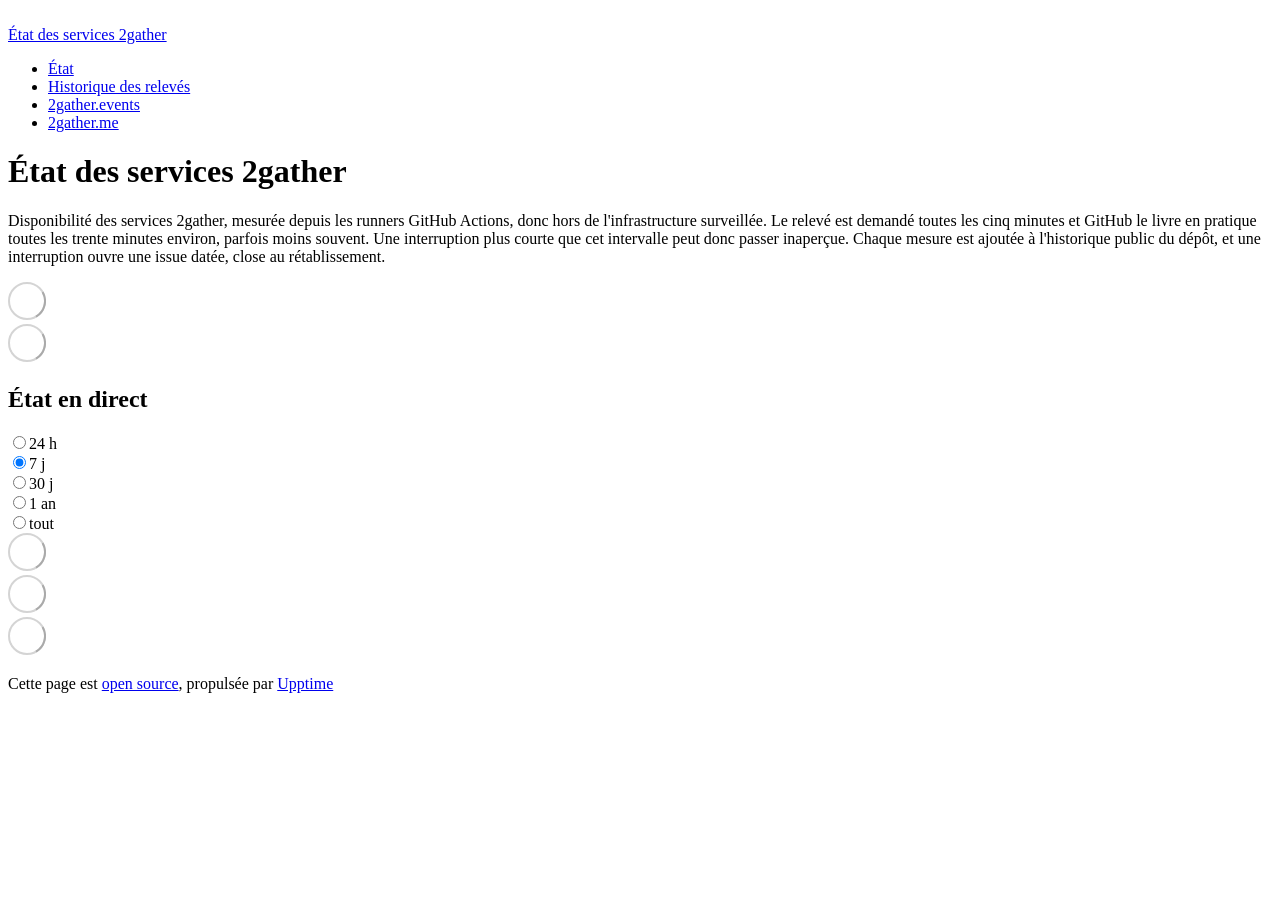
==== index.html @ 9f8738e1 "deploy: d75a2d2e447370c8cae0060553ba0381acc6d134" ====
<!DOCTYPE html> <html lang=en> <head> <meta charset=utf-8> <meta content="width=device-width,initial-scale=1" name=viewport> <meta content=#333333 name=theme-color> <base href=/upptime/ > <link href=manifest.json rel=manifest crossorigin=use-credentials> <script>__SAPPER__={baseUrl:"/upptime",preloaded:[void 0,{}]};if('serviceWorker' in navigator)navigator.serviceWorker.register('/upptime/service-worker.js');(function(){try{eval("async function x(){}");var main="/upptime/client/client.0e25f83a.js"}catch(e){main="/upptime/client/legacy/client.6f4525e0.js"};var s=document.createElement("script");try{new Function("if(0)import('')")();s.src=main;s.type="module";s.crossOrigin="use-credentials";}catch(e){s.src="/upptime/client/shimport@2.0.5.js";s.setAttribute("data-main",main);}document.head.appendChild(s);}());</script> <link href=client/client-31a52aa5.css rel=stylesheet><link href=client/createOctokit-a85f76c7.css rel=stylesheet><link href=client/index-b0b6455a.css rel=stylesheet> <title>État des services 2gather</title><meta content=2gather property=og:site_name> <meta content="État des services 2gather" property=og:title> <meta content="État en temps réel des services 2gather, mesuré hors de leur infrastructure." property=og:description> <meta content=website property=og:type> <meta content=fr_FR property=og:locale> <meta content=https://2gather-platform.github.io/2gather-status/ property=og:url> <meta content=https://2gather.events/2gather/og.png property=og:image> <meta content=1200 property=og:image:width> <meta content=630 property=og:image:height> <link href=https://github.com/2gather-platform/2gather-status/commits/main.atom rel=alternate type=application/atom+xml title="Relevés de disponibilité 2gather"> <link href=https://2gather.events/apple-icon.png rel=apple-touch-icon sizes=180x180><link href=https://2gather-platform.github.io/2gather-status/2gather.css rel=stylesheet><link href=https://2gather-platform.github.io/2gather-status/global.css rel=stylesheet><link href=https://2gather.events/icon.png rel=icon type=image/svg><link href=https://2gather.events/icon.png rel=icon type=image/png><meta content="État en temps réel des services 2gather, mesuré hors de leur infrastructure." name=description><meta content=summary_large_image name=twitter:card><meta content="État des services 2gather" name=twitter:title><meta content="État en temps réel des services 2gather, mesuré hors de leur infrastructure." name=twitter:description><meta content=https://2gather.events/2gather/og.png name=twitter:image> <link href=/upptime/client/client.0e25f83a.js rel=modulepreload as=script crossorigin=use-credentials><link href=/upptime/client/client-31a52aa5.css rel=preload as=style><link href=/upptime/client/index.a86b7b90.js rel=modulepreload as=script crossorigin=use-credentials><link href=/upptime/client/createOctokit.02227013.js rel=modulepreload as=script crossorigin=use-credentials><link href=/upptime/client/inject_styles.803b7e80.js rel=modulepreload as=script crossorigin=use-credentials><link href=/upptime/client/createOctokit-a85f76c7.css rel=preload as=style><link href=/upptime/client/index-b0b6455a.css rel=preload as=style></head> <body> <div id=sapper> <nav class=svelte-a08hsz><div class="svelte-a08hsz container"><div><a href=https://2gather-platform.github.io/2gather-status class="svelte-a08hsz logo"><img alt="" class=svelte-a08hsz src=https://2gather.events/icon.png> <div>État des services 2gather</div></a></div> <ul class=svelte-a08hsz><li><a href=/ class=svelte-a08hsz target=_self aria-current=page>État</a> <li><a href=https://github.com/2gather-platform/2gather-status/commits/main class=svelte-a08hsz target=_self>Historique des relevés</a> <li><a href=https://2gather.events class=svelte-a08hsz target=_self>2gather.events</a> <li><a href=https://2gather.me class=svelte-a08hsz target=_self>2gather.me</a> </li> </ul></div> </nav> <main class=container> <header class=svelte-ngkazm><h1>État des services 2gather</h1> <p class="svelte-ngkazm lead">Disponibilité des services 2gather, mesurée depuis les runners GitHub Actions, donc hors de l'infrastructure surveillée. Le relevé est demandé toutes les cinq minutes et GitHub le livre en pratique toutes les trente minutes environ, parfois moins souvent. Une interruption plus courte que cet intervalle peut donc passer inaperçue. Chaque mesure est ajoutée à l'historique public du dépôt, et une interruption ouvre une issue datée, close au rétablissement.</header> <section class=svelte-8lnl4f><div class="svelte-68jxue loading"><svg class=svelte-68jxue height=38 stroke=#aaa width=38 xmlns=http://www.w3.org/2000/svg><g fill=none fill-rule=evenodd><g stroke-width=2 transform="translate(1 1)"><circle cx=18 cy=18 r=18 stroke-opacity=.5></circle><path d="M36 18c0-9.94-8.06-18-18-18"><animateTransform attributeName=transform dur=1s from="0 18 18" repeatCount=indefinite to="360 18 18" type=rotate></animateTransform></path></g></g></svg></div> </section> <section class=svelte-8lnl4f><div class="svelte-68jxue loading"><svg class=svelte-68jxue height=38 stroke=#aaa width=38 xmlns=http://www.w3.org/2000/svg><g fill=none fill-rule=evenodd><g stroke-width=2 transform="translate(1 1)"><circle cx=18 cy=18 r=18 stroke-opacity=.5></circle><path d="M36 18c0-9.94-8.06-18-18-18"><animateTransform attributeName=transform dur=1s from="0 18 18" repeatCount=indefinite to="360 18 18" type=rotate></animateTransform></path></g></g></svg></div> </section> <div class="svelte-fqsq6s f changed"><h2>État en direct</h2> <form class="svelte-fqsq6s f r"><div><input class=svelte-fqsq6s id=data_day name=d type=radio value=day><label class=svelte-fqsq6s for=data_day>24 h</label></div> <div><input class=svelte-fqsq6s id=data_week name=d type=radio value=week checked><label class=svelte-fqsq6s for=data_week>7 j</label></div> <div><input class=svelte-fqsq6s id=data_month name=d type=radio value=month><label class=svelte-fqsq6s for=data_month>30 j</label></div> <div><input class=svelte-fqsq6s id=data_year name=d type=radio value=year><label class=svelte-fqsq6s for=data_year>1 an</label></div> <div><input class=svelte-fqsq6s id=data_all name=d type=radio value=all><label class=svelte-fqsq6s for=data_all>tout</label></div></form></div> <section class="svelte-fqsq6s live-status"><div class="svelte-68jxue loading"><svg class=svelte-68jxue height=38 stroke=#aaa width=38 xmlns=http://www.w3.org/2000/svg><g fill=none fill-rule=evenodd><g stroke-width=2 transform="translate(1 1)"><circle cx=18 cy=18 r=18 stroke-opacity=.5></circle><path d="M36 18c0-9.94-8.06-18-18-18"><animateTransform attributeName=transform dur=1s from="0 18 18" repeatCount=indefinite to="360 18 18" type=rotate></animateTransform></path></g></g></svg></div> </section> <section><div class="svelte-68jxue loading"><svg class=svelte-68jxue height=38 stroke=#aaa width=38 xmlns=http://www.w3.org/2000/svg><g fill=none fill-rule=evenodd><g stroke-width=2 transform="translate(1 1)"><circle cx=18 cy=18 r=18 stroke-opacity=.5></circle><path d="M36 18c0-9.94-8.06-18-18-18"><animateTransform attributeName=transform dur=1s from="0 18 18" repeatCount=indefinite to="360 18 18" type=rotate></animateTransform></path></g></g></svg></div> </section> <section><div class="svelte-68jxue loading"><svg class=svelte-68jxue height=38 stroke=#aaa width=38 xmlns=http://www.w3.org/2000/svg><g fill=none fill-rule=evenodd><g stroke-width=2 transform="translate(1 1)"><circle cx=18 cy=18 r=18 stroke-opacity=.5></circle><path d="M36 18c0-9.94-8.06-18-18-18"><animateTransform attributeName=transform dur=1s from="0 18 18" repeatCount=indefinite to="360 18 18" type=rotate></animateTransform></path></g></g></svg></div></section></main> <footer class=svelte-jbr799><p>Cette page est <a href=https://github.com/2gather-platform/2gather-status>open source</a>, propulsée par <a href=https://upptime.js.org>Upptime</a></p> </footer></div> <script> try {
        if (typeof window !== "undefined" && window.navigator && navigator.serviceWorker) {
          navigator.serviceWorker.getRegistrations().then(function (registrations) {
            for (let registration of registrations) {
              registration.unregister();
            }
          });
        }
        if (typeof window !== "undefined" && "caches" in window) {
          caches.keys().then(function (keyList) {
            return Promise.all(
              keyList.map(function (key) {
                return caches.delete(key);
              })
            );
          });
        }
      } catch (error) {} </script>
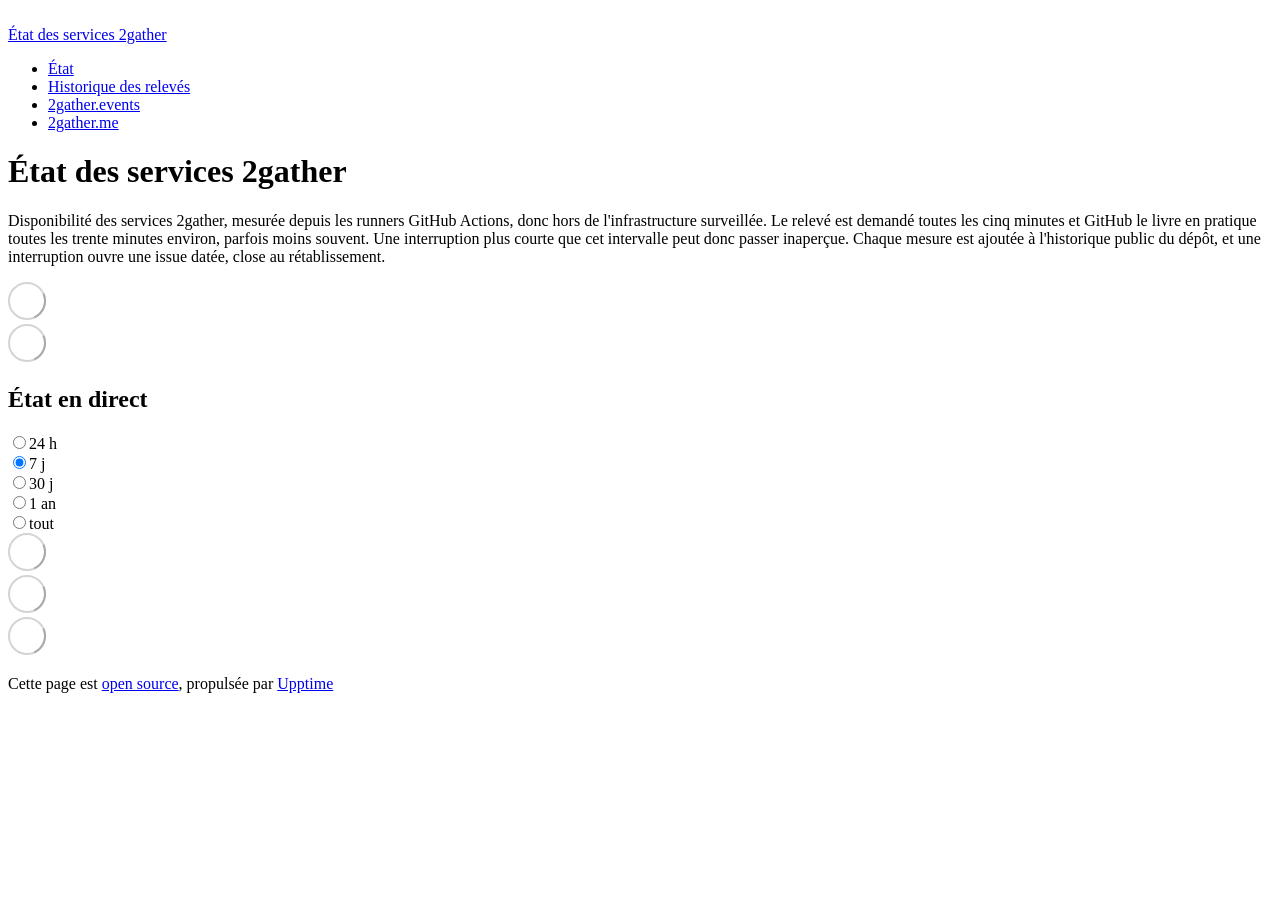
==== commit e41d06a9: "deploy: 57a7573388ca0e95b04eee8bfb6fc3dfe49f4bd7" ====
--- a/index.html
+++ b/index.html
@@ -1,4 +1,4 @@
-<!DOCTYPE html> <html lang=en> <head> <meta charset=utf-8> <meta content="width=device-width,initial-scale=1" name=viewport> <meta content=#333333 name=theme-color> <base href=/upptime/ > <link href=manifest.json rel=manifest crossorigin=use-credentials> <script>__SAPPER__={baseUrl:"/upptime",preloaded:[void 0,{}]};if('serviceWorker' in navigator)navigator.serviceWorker.register('/upptime/service-worker.js');(function(){try{eval("async function x(){}");var main="/upptime/client/client.0e25f83a.js"}catch(e){main="/upptime/client/legacy/client.6f4525e0.js"};var s=document.createElement("script");try{new Function("if(0)import('')")();s.src=main;s.type="module";s.crossOrigin="use-credentials";}catch(e){s.src="/upptime/client/shimport@2.0.5.js";s.setAttribute("data-main",main);}document.head.appendChild(s);}());</script> <link href=client/client-31a52aa5.css rel=stylesheet><link href=client/createOctokit-a85f76c7.css rel=stylesheet><link href=client/index-b0b6455a.css rel=stylesheet> <title>État des services 2gather</title><meta content=2gather property=og:site_name> <meta content="État des services 2gather" property=og:title> <meta content="État en temps réel des services 2gather, mesuré hors de leur infrastructure." property=og:description> <meta content=website property=og:type> <meta content=fr_FR property=og:locale> <meta content=https://2gather-platform.github.io/2gather-status/ property=og:url> <meta content=https://2gather.events/2gather/og.png property=og:image> <meta content=1200 property=og:image:width> <meta content=630 property=og:image:height> <link href=https://github.com/2gather-platform/2gather-status/commits/main.atom rel=alternate type=application/atom+xml title="Relevés de disponibilité 2gather"> <link href=https://2gather.events/apple-icon.png rel=apple-touch-icon sizes=180x180><link href=https://2gather-platform.github.io/2gather-status/2gather.css rel=stylesheet><link href=https://2gather-platform.github.io/2gather-status/global.css rel=stylesheet><link href=https://2gather.events/icon.png rel=icon type=image/svg><link href=https://2gather.events/icon.png rel=icon type=image/png><meta content="État en temps réel des services 2gather, mesuré hors de leur infrastructure." name=description><meta content=summary_large_image name=twitter:card><meta content="État des services 2gather" name=twitter:title><meta content="État en temps réel des services 2gather, mesuré hors de leur infrastructure." name=twitter:description><meta content=https://2gather.events/2gather/og.png name=twitter:image> <link href=/upptime/client/client.0e25f83a.js rel=modulepreload as=script crossorigin=use-credentials><link href=/upptime/client/client-31a52aa5.css rel=preload as=style><link href=/upptime/client/index.a86b7b90.js rel=modulepreload as=script crossorigin=use-credentials><link href=/upptime/client/createOctokit.02227013.js rel=modulepreload as=script crossorigin=use-credentials><link href=/upptime/client/inject_styles.803b7e80.js rel=modulepreload as=script crossorigin=use-credentials><link href=/upptime/client/createOctokit-a85f76c7.css rel=preload as=style><link href=/upptime/client/index-b0b6455a.css rel=preload as=style></head> <body> <div id=sapper> <nav class=svelte-a08hsz><div class="svelte-a08hsz container"><div><a href=https://2gather-platform.github.io/2gather-status class="svelte-a08hsz logo"><img alt="" class=svelte-a08hsz src=https://2gather.events/icon.png> <div>État des services 2gather</div></a></div> <ul class=svelte-a08hsz><li><a href=/ class=svelte-a08hsz target=_self aria-current=page>État</a> <li><a href=https://github.com/2gather-platform/2gather-status/commits/main class=svelte-a08hsz target=_self>Historique des relevés</a> <li><a href=https://2gather.events class=svelte-a08hsz target=_self>2gather.events</a> <li><a href=https://2gather.me class=svelte-a08hsz target=_self>2gather.me</a> </li> </ul></div> </nav> <main class=container> <header class=svelte-ngkazm><h1>État des services 2gather</h1> <p class="svelte-ngkazm lead">Disponibilité des services 2gather, mesurée depuis les runners GitHub Actions, donc hors de l'infrastructure surveillée. Le relevé est demandé toutes les cinq minutes et GitHub le livre en pratique toutes les trente minutes environ, parfois moins souvent. Une interruption plus courte que cet intervalle peut donc passer inaperçue. Chaque mesure est ajoutée à l'historique public du dépôt, et une interruption ouvre une issue datée, close au rétablissement.</header> <section class=svelte-8lnl4f><div class="svelte-68jxue loading"><svg class=svelte-68jxue height=38 stroke=#aaa width=38 xmlns=http://www.w3.org/2000/svg><g fill=none fill-rule=evenodd><g stroke-width=2 transform="translate(1 1)"><circle cx=18 cy=18 r=18 stroke-opacity=.5></circle><path d="M36 18c0-9.94-8.06-18-18-18"><animateTransform attributeName=transform dur=1s from="0 18 18" repeatCount=indefinite to="360 18 18" type=rotate></animateTransform></path></g></g></svg></div> </section> <section class=svelte-8lnl4f><div class="svelte-68jxue loading"><svg class=svelte-68jxue height=38 stroke=#aaa width=38 xmlns=http://www.w3.org/2000/svg><g fill=none fill-rule=evenodd><g stroke-width=2 transform="translate(1 1)"><circle cx=18 cy=18 r=18 stroke-opacity=.5></circle><path d="M36 18c0-9.94-8.06-18-18-18"><animateTransform attributeName=transform dur=1s from="0 18 18" repeatCount=indefinite to="360 18 18" type=rotate></animateTransform></path></g></g></svg></div> </section> <div class="svelte-fqsq6s f changed"><h2>État en direct</h2> <form class="svelte-fqsq6s f r"><div><input class=svelte-fqsq6s id=data_day name=d type=radio value=day><label class=svelte-fqsq6s for=data_day>24 h</label></div> <div><input class=svelte-fqsq6s id=data_week name=d type=radio value=week checked><label class=svelte-fqsq6s for=data_week>7 j</label></div> <div><input class=svelte-fqsq6s id=data_month name=d type=radio value=month><label class=svelte-fqsq6s for=data_month>30 j</label></div> <div><input class=svelte-fqsq6s id=data_year name=d type=radio value=year><label class=svelte-fqsq6s for=data_year>1 an</label></div> <div><input class=svelte-fqsq6s id=data_all name=d type=radio value=all><label class=svelte-fqsq6s for=data_all>tout</label></div></form></div> <section class="svelte-fqsq6s live-status"><div class="svelte-68jxue loading"><svg class=svelte-68jxue height=38 stroke=#aaa width=38 xmlns=http://www.w3.org/2000/svg><g fill=none fill-rule=evenodd><g stroke-width=2 transform="translate(1 1)"><circle cx=18 cy=18 r=18 stroke-opacity=.5></circle><path d="M36 18c0-9.94-8.06-18-18-18"><animateTransform attributeName=transform dur=1s from="0 18 18" repeatCount=indefinite to="360 18 18" type=rotate></animateTransform></path></g></g></svg></div> </section> <section><div class="svelte-68jxue loading"><svg class=svelte-68jxue height=38 stroke=#aaa width=38 xmlns=http://www.w3.org/2000/svg><g fill=none fill-rule=evenodd><g stroke-width=2 transform="translate(1 1)"><circle cx=18 cy=18 r=18 stroke-opacity=.5></circle><path d="M36 18c0-9.94-8.06-18-18-18"><animateTransform attributeName=transform dur=1s from="0 18 18" repeatCount=indefinite to="360 18 18" type=rotate></animateTransform></path></g></g></svg></div> </section> <section><div class="svelte-68jxue loading"><svg class=svelte-68jxue height=38 stroke=#aaa width=38 xmlns=http://www.w3.org/2000/svg><g fill=none fill-rule=evenodd><g stroke-width=2 transform="translate(1 1)"><circle cx=18 cy=18 r=18 stroke-opacity=.5></circle><path d="M36 18c0-9.94-8.06-18-18-18"><animateTransform attributeName=transform dur=1s from="0 18 18" repeatCount=indefinite to="360 18 18" type=rotate></animateTransform></path></g></g></svg></div></section></main> <footer class=svelte-jbr799><p>Cette page est <a href=https://github.com/2gather-platform/2gather-status>open source</a>, propulsée par <a href=https://upptime.js.org>Upptime</a></p> </footer></div> <script> try {
+<!DOCTYPE html> <html lang=en> <head> <meta charset=utf-8> <meta content="width=device-width,initial-scale=1" name=viewport> <meta content=#333333 name=theme-color> <base href=/2gather-status/ > <link href=manifest.json rel=manifest crossorigin=use-credentials> <script>__SAPPER__={baseUrl:"/2gather-status",preloaded:[void 0,{}]};if('serviceWorker' in navigator)navigator.serviceWorker.register('/2gather-status/service-worker.js');(function(){try{eval("async function x(){}");var main="/2gather-status/client/client.682ed062.js"}catch(e){main="/2gather-status/client/legacy/client.cf008ab7.js"};var s=document.createElement("script");try{new Function("if(0)import('')")();s.src=main;s.type="module";s.crossOrigin="use-credentials";}catch(e){s.src="/2gather-status/client/shimport@2.0.5.js";s.setAttribute("data-main",main);}document.head.appendChild(s);}());</script> <link href=client/client-31a52aa5.css rel=stylesheet><link href=client/createOctokit-a85f76c7.css rel=stylesheet><link href=client/index-b0b6455a.css rel=stylesheet> <title>État des services 2gather</title><meta content=2gather property=og:site_name> <meta content="État des services 2gather" property=og:title> <meta content="État en temps réel des services 2gather, mesuré hors de leur infrastructure." property=og:description> <meta content=website property=og:type> <meta content=fr_FR property=og:locale> <meta content=https://2gather-platform.github.io/2gather-status/ property=og:url> <meta content=https://2gather.events/2gather/og.png property=og:image> <meta content=1200 property=og:image:width> <meta content=630 property=og:image:height> <link href=https://github.com/2gather-platform/2gather-status/commits/main.atom rel=alternate type=application/atom+xml title="Relevés de disponibilité 2gather"> <link href=https://2gather.events/apple-icon.png rel=apple-touch-icon sizes=180x180><link href=https://2gather-platform.github.io/2gather-status/2gather.css rel=stylesheet><link href=https://2gather-platform.github.io/2gather-status/global.css rel=stylesheet><link href=https://2gather.events/icon.png rel=icon type=image/svg><link href=https://2gather.events/icon.png rel=icon type=image/png><meta content="État en temps réel des services 2gather, mesuré hors de leur infrastructure." name=description><meta content=summary_large_image name=twitter:card><meta content="État des services 2gather" name=twitter:title><meta content="État en temps réel des services 2gather, mesuré hors de leur infrastructure." name=twitter:description><meta content=https://2gather.events/2gather/og.png name=twitter:image> <link href=/2gather-status/client/client.682ed062.js rel=modulepreload as=script crossorigin=use-credentials><link href=/2gather-status/client/client-31a52aa5.css rel=preload as=style><link href=/2gather-status/client/index.0b9fb2fd.js rel=modulepreload as=script crossorigin=use-credentials><link href=/2gather-status/client/createOctokit.568701ef.js rel=modulepreload as=script crossorigin=use-credentials><link href=/2gather-status/client/inject_styles.803b7e80.js rel=modulepreload as=script crossorigin=use-credentials><link href=/2gather-status/client/createOctokit-a85f76c7.css rel=preload as=style><link href=/2gather-status/client/index-b0b6455a.css rel=preload as=style></head> <body> <div id=sapper> <nav class=svelte-a08hsz><div class="svelte-a08hsz container"><div><a href=https://2gather-platform.github.io/2gather-status class="svelte-a08hsz logo"><img alt="" class=svelte-a08hsz src=https://2gather.events/icon.png> <div>État des services 2gather</div></a></div> <ul class=svelte-a08hsz><li><a href=./ class=svelte-a08hsz target=_self>État</a> <li><a href=https://github.com/2gather-platform/2gather-status/commits/main class=svelte-a08hsz target=_self>Historique des relevés</a> <li><a href=https://2gather.events class=svelte-a08hsz target=_self>2gather.events</a> <li><a href=https://2gather.me class=svelte-a08hsz target=_self>2gather.me</a> </li> </ul></div> </nav> <main class=container> <header class=svelte-ngkazm><h1>État des services 2gather</h1> <p class="svelte-ngkazm lead">Disponibilité des services 2gather, mesurée depuis les runners GitHub Actions, donc hors de l'infrastructure surveillée. Le relevé est demandé toutes les cinq minutes et GitHub le livre en pratique toutes les trente minutes environ, parfois moins souvent. Une interruption plus courte que cet intervalle peut donc passer inaperçue. Chaque mesure est ajoutée à l'historique public du dépôt, et une interruption ouvre une issue datée, close au rétablissement.</header> <section class=svelte-8lnl4f><div class="svelte-68jxue loading"><svg class=svelte-68jxue height=38 stroke=#aaa width=38 xmlns=http://www.w3.org/2000/svg><g fill=none fill-rule=evenodd><g stroke-width=2 transform="translate(1 1)"><circle cx=18 cy=18 r=18 stroke-opacity=.5></circle><path d="M36 18c0-9.94-8.06-18-18-18"><animateTransform attributeName=transform dur=1s from="0 18 18" repeatCount=indefinite to="360 18 18" type=rotate></animateTransform></path></g></g></svg></div> </section> <section class=svelte-8lnl4f><div class="svelte-68jxue loading"><svg class=svelte-68jxue height=38 stroke=#aaa width=38 xmlns=http://www.w3.org/2000/svg><g fill=none fill-rule=evenodd><g stroke-width=2 transform="translate(1 1)"><circle cx=18 cy=18 r=18 stroke-opacity=.5></circle><path d="M36 18c0-9.94-8.06-18-18-18"><animateTransform attributeName=transform dur=1s from="0 18 18" repeatCount=indefinite to="360 18 18" type=rotate></animateTransform></path></g></g></svg></div> </section> <div class="svelte-fqsq6s f changed"><h2>État en direct</h2> <form class="svelte-fqsq6s f r"><div><input class=svelte-fqsq6s id=data_day name=d type=radio value=day><label class=svelte-fqsq6s for=data_day>24 h</label></div> <div><input class=svelte-fqsq6s id=data_week name=d type=radio value=week checked><label class=svelte-fqsq6s for=data_week>7 j</label></div> <div><input class=svelte-fqsq6s id=data_month name=d type=radio value=month><label class=svelte-fqsq6s for=data_month>30 j</label></div> <div><input class=svelte-fqsq6s id=data_year name=d type=radio value=year><label class=svelte-fqsq6s for=data_year>1 an</label></div> <div><input class=svelte-fqsq6s id=data_all name=d type=radio value=all><label class=svelte-fqsq6s for=data_all>tout</label></div></form></div> <section class="svelte-fqsq6s live-status"><div class="svelte-68jxue loading"><svg class=svelte-68jxue height=38 stroke=#aaa width=38 xmlns=http://www.w3.org/2000/svg><g fill=none fill-rule=evenodd><g stroke-width=2 transform="translate(1 1)"><circle cx=18 cy=18 r=18 stroke-opacity=.5></circle><path d="M36 18c0-9.94-8.06-18-18-18"><animateTransform attributeName=transform dur=1s from="0 18 18" repeatCount=indefinite to="360 18 18" type=rotate></animateTransform></path></g></g></svg></div> </section> <section><div class="svelte-68jxue loading"><svg class=svelte-68jxue height=38 stroke=#aaa width=38 xmlns=http://www.w3.org/2000/svg><g fill=none fill-rule=evenodd><g stroke-width=2 transform="translate(1 1)"><circle cx=18 cy=18 r=18 stroke-opacity=.5></circle><path d="M36 18c0-9.94-8.06-18-18-18"><animateTransform attributeName=transform dur=1s from="0 18 18" repeatCount=indefinite to="360 18 18" type=rotate></animateTransform></path></g></g></svg></div> </section> <section><div class="svelte-68jxue loading"><svg class=svelte-68jxue height=38 stroke=#aaa width=38 xmlns=http://www.w3.org/2000/svg><g fill=none fill-rule=evenodd><g stroke-width=2 transform="translate(1 1)"><circle cx=18 cy=18 r=18 stroke-opacity=.5></circle><path d="M36 18c0-9.94-8.06-18-18-18"><animateTransform attributeName=transform dur=1s from="0 18 18" repeatCount=indefinite to="360 18 18" type=rotate></animateTransform></path></g></g></svg></div></section></main> <footer class=svelte-jbr799><p>Cette page est <a href=https://github.com/2gather-platform/2gather-status>open source</a>, propulsée par <a href=https://upptime.js.org>Upptime</a></p> </footer></div> <script> try {
         if (typeof window !== "undefined" && window.navigator && navigator.serviceWorker) {
           navigator.serviceWorker.getRegistrations().then(function (registrations) {
             for (let registration of registrations) {
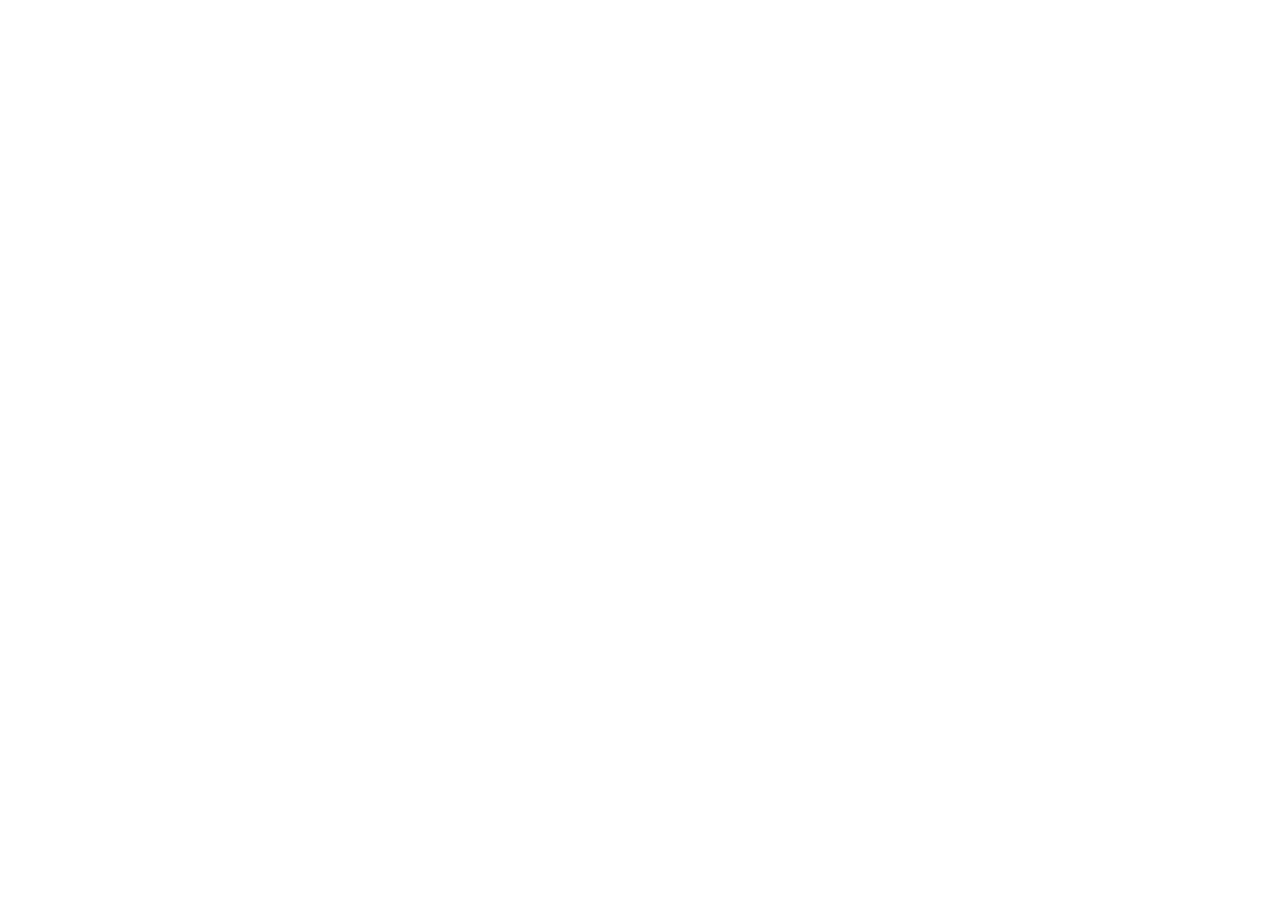
==== commit 404f527b: "deploy: 9cb07622c53e645559c022c06c50a8ed95451922" ====
--- a/index.html
+++ b/index.html
@@ -1,4 +1,37 @@
-<!DOCTYPE html> <html lang=en> <head> <meta charset=utf-8> <meta content="width=device-width,initial-scale=1" name=viewport> <meta content=#333333 name=theme-color> <base href=/2gather-status/ > <link href=manifest.json rel=manifest crossorigin=use-credentials> <script>__SAPPER__={baseUrl:"/2gather-status",preloaded:[void 0,{}]};if('serviceWorker' in navigator)navigator.serviceWorker.register('/2gather-status/service-worker.js');(function(){try{eval("async function x(){}");var main="/2gather-status/client/client.682ed062.js"}catch(e){main="/2gather-status/client/legacy/client.cf008ab7.js"};var s=document.createElement("script");try{new Function("if(0)import('')")();s.src=main;s.type="module";s.crossOrigin="use-credentials";}catch(e){s.src="/2gather-status/client/shimport@2.0.5.js";s.setAttribute("data-main",main);}document.head.appendChild(s);}());</script> <link href=client/client-31a52aa5.css rel=stylesheet><link href=client/createOctokit-a85f76c7.css rel=stylesheet><link href=client/index-b0b6455a.css rel=stylesheet> <title>État des services 2gather</title><meta content=2gather property=og:site_name> <meta content="État des services 2gather" property=og:title> <meta content="État en temps réel des services 2gather, mesuré hors de leur infrastructure." property=og:description> <meta content=website property=og:type> <meta content=fr_FR property=og:locale> <meta content=https://2gather-platform.github.io/2gather-status/ property=og:url> <meta content=https://2gather.events/2gather/og.png property=og:image> <meta content=1200 property=og:image:width> <meta content=630 property=og:image:height> <link href=https://github.com/2gather-platform/2gather-status/commits/main.atom rel=alternate type=application/atom+xml title="Relevés de disponibilité 2gather"> <link href=https://2gather.events/apple-icon.png rel=apple-touch-icon sizes=180x180><link href=https://2gather-platform.github.io/2gather-status/2gather.css rel=stylesheet><link href=https://2gather-platform.github.io/2gather-status/global.css rel=stylesheet><link href=https://2gather.events/icon.png rel=icon type=image/svg><link href=https://2gather.events/icon.png rel=icon type=image/png><meta content="État en temps réel des services 2gather, mesuré hors de leur infrastructure." name=description><meta content=summary_large_image name=twitter:card><meta content="État des services 2gather" name=twitter:title><meta content="État en temps réel des services 2gather, mesuré hors de leur infrastructure." name=twitter:description><meta content=https://2gather.events/2gather/og.png name=twitter:image> <link href=/2gather-status/client/client.682ed062.js rel=modulepreload as=script crossorigin=use-credentials><link href=/2gather-status/client/client-31a52aa5.css rel=preload as=style><link href=/2gather-status/client/index.0b9fb2fd.js rel=modulepreload as=script crossorigin=use-credentials><link href=/2gather-status/client/createOctokit.568701ef.js rel=modulepreload as=script crossorigin=use-credentials><link href=/2gather-status/client/inject_styles.803b7e80.js rel=modulepreload as=script crossorigin=use-credentials><link href=/2gather-status/client/createOctokit-a85f76c7.css rel=preload as=style><link href=/2gather-status/client/index-b0b6455a.css rel=preload as=style></head> <body> <div id=sapper> <nav class=svelte-a08hsz><div class="svelte-a08hsz container"><div><a href=https://2gather-platform.github.io/2gather-status class="svelte-a08hsz logo"><img alt="" class=svelte-a08hsz src=https://2gather.events/icon.png> <div>État des services 2gather</div></a></div> <ul class=svelte-a08hsz><li><a href=./ class=svelte-a08hsz target=_self>État</a> <li><a href=https://github.com/2gather-platform/2gather-status/commits/main class=svelte-a08hsz target=_self>Historique des relevés</a> <li><a href=https://2gather.events class=svelte-a08hsz target=_self>2gather.events</a> <li><a href=https://2gather.me class=svelte-a08hsz target=_self>2gather.me</a> </li> </ul></div> </nav> <main class=container> <header class=svelte-ngkazm><h1>État des services 2gather</h1> <p class="svelte-ngkazm lead">Disponibilité des services 2gather, mesurée depuis les runners GitHub Actions, donc hors de l'infrastructure surveillée. Le relevé est demandé toutes les cinq minutes et GitHub le livre en pratique toutes les trente minutes environ, parfois moins souvent. Une interruption plus courte que cet intervalle peut donc passer inaperçue. Chaque mesure est ajoutée à l'historique public du dépôt, et une interruption ouvre une issue datée, close au rétablissement.</header> <section class=svelte-8lnl4f><div class="svelte-68jxue loading"><svg class=svelte-68jxue height=38 stroke=#aaa width=38 xmlns=http://www.w3.org/2000/svg><g fill=none fill-rule=evenodd><g stroke-width=2 transform="translate(1 1)"><circle cx=18 cy=18 r=18 stroke-opacity=.5></circle><path d="M36 18c0-9.94-8.06-18-18-18"><animateTransform attributeName=transform dur=1s from="0 18 18" repeatCount=indefinite to="360 18 18" type=rotate></animateTransform></path></g></g></svg></div> </section> <section class=svelte-8lnl4f><div class="svelte-68jxue loading"><svg class=svelte-68jxue height=38 stroke=#aaa width=38 xmlns=http://www.w3.org/2000/svg><g fill=none fill-rule=evenodd><g stroke-width=2 transform="translate(1 1)"><circle cx=18 cy=18 r=18 stroke-opacity=.5></circle><path d="M36 18c0-9.94-8.06-18-18-18"><animateTransform attributeName=transform dur=1s from="0 18 18" repeatCount=indefinite to="360 18 18" type=rotate></animateTransform></path></g></g></svg></div> </section> <div class="svelte-fqsq6s f changed"><h2>État en direct</h2> <form class="svelte-fqsq6s f r"><div><input class=svelte-fqsq6s id=data_day name=d type=radio value=day><label class=svelte-fqsq6s for=data_day>24 h</label></div> <div><input class=svelte-fqsq6s id=data_week name=d type=radio value=week checked><label class=svelte-fqsq6s for=data_week>7 j</label></div> <div><input class=svelte-fqsq6s id=data_month name=d type=radio value=month><label class=svelte-fqsq6s for=data_month>30 j</label></div> <div><input class=svelte-fqsq6s id=data_year name=d type=radio value=year><label class=svelte-fqsq6s for=data_year>1 an</label></div> <div><input class=svelte-fqsq6s id=data_all name=d type=radio value=all><label class=svelte-fqsq6s for=data_all>tout</label></div></form></div> <section class="svelte-fqsq6s live-status"><div class="svelte-68jxue loading"><svg class=svelte-68jxue height=38 stroke=#aaa width=38 xmlns=http://www.w3.org/2000/svg><g fill=none fill-rule=evenodd><g stroke-width=2 transform="translate(1 1)"><circle cx=18 cy=18 r=18 stroke-opacity=.5></circle><path d="M36 18c0-9.94-8.06-18-18-18"><animateTransform attributeName=transform dur=1s from="0 18 18" repeatCount=indefinite to="360 18 18" type=rotate></animateTransform></path></g></g></svg></div> </section> <section><div class="svelte-68jxue loading"><svg class=svelte-68jxue height=38 stroke=#aaa width=38 xmlns=http://www.w3.org/2000/svg><g fill=none fill-rule=evenodd><g stroke-width=2 transform="translate(1 1)"><circle cx=18 cy=18 r=18 stroke-opacity=.5></circle><path d="M36 18c0-9.94-8.06-18-18-18"><animateTransform attributeName=transform dur=1s from="0 18 18" repeatCount=indefinite to="360 18 18" type=rotate></animateTransform></path></g></g></svg></div> </section> <section><div class="svelte-68jxue loading"><svg class=svelte-68jxue height=38 stroke=#aaa width=38 xmlns=http://www.w3.org/2000/svg><g fill=none fill-rule=evenodd><g stroke-width=2 transform="translate(1 1)"><circle cx=18 cy=18 r=18 stroke-opacity=.5></circle><path d="M36 18c0-9.94-8.06-18-18-18"><animateTransform attributeName=transform dur=1s from="0 18 18" repeatCount=indefinite to="360 18 18" type=rotate></animateTransform></path></g></g></svg></div></section></main> <footer class=svelte-jbr799><p>Cette page est <a href=https://github.com/2gather-platform/2gather-status>open source</a>, propulsée par <a href=https://upptime.js.org>Upptime</a></p> </footer></div> <script> try {
+<!DOCTYPE html> <html lang=fr> <head> <meta charset=utf-8> <meta content="width=device-width,initial-scale=1" name=viewport> <meta content=#333333 name=theme-color> <script> // Choisit la langue avant tout rendu : `?lang=` dans l'adresse, sinon le
+      // choix mémorisé par le sélecteur, sinon la première langue du navigateur
+      // que la page sait parler, sinon la langue de repli. Le résultat est posé
+      // sur <html lang>, où src/i18n.js le relit au démarrage.
+      //
+      // Le HTML exporté est dans la langue par défaut. Pour une autre langue,
+      // la page reste masquée jusqu'à ce que l'application l'ait rendue, plutôt
+      // que d'afficher du français qui bascule une fraction de seconde après.
+      (function (languages) {
+        var pick = function (value) {
+          var code = String(value || "").toLowerCase().split("-")[0];
+          return languages.supported.indexOf(code) === -1 ? null : code;
+        };
+        var language = null;
+        try {
+          language = pick(new URLSearchParams(location.search).get("lang"));
+        } catch (error) {}
+        try {
+          language = language || pick(localStorage.getItem(languages.storageKey));
+        } catch (error) {}
+        var preferred = navigator.languages || [navigator.language];
+        for (var i = 0; !language && i < preferred.length; i++) language = pick(preferred[i]);
+        language = language || languages.fallback;
+
+        var root = document.documentElement;
+        root.lang = language;
+        if (language === languages.default) return;
+        root.classList.add("i18n-pending");
+        // Filet de sécurité : si l'application ne démarre pas, mieux vaut la
+        // page dans la langue par défaut qu'une page blanche.
+        setTimeout(function () {
+          root.classList.remove("i18n-pending");
+        }, 4000);
+      })({"default":"fr","supported":["fr","en","de"],"fallback":"en","storageKey":"2gather-status-language"}); </script> <style>.i18n-pending #sapper{visibility:hidden}</style> <base href=/2gather-status/ > <link href=manifest.json rel=manifest crossorigin=use-credentials> <script>__SAPPER__={baseUrl:"/2gather-status",preloaded:[void 0,{}]};if('serviceWorker' in navigator)navigator.serviceWorker.register('/2gather-status/service-worker.js');(function(){try{eval("async function x(){}");var main="/2gather-status/client/client.0ebef49d.js"}catch(e){main="/2gather-status/client/legacy/client.0598a7f5.js"};var s=document.createElement("script");try{new Function("if(0)import('')")();s.src=main;s.type="module";s.crossOrigin="use-credentials";}catch(e){s.src="/2gather-status/client/shimport@2.0.5.js";s.setAttribute("data-main",main);}document.head.appendChild(s);}());</script> <link href=client/client-c12e9892.css rel=stylesheet><link href=client/createOctokit-a85f76c7.css rel=stylesheet><link href=client/index-f9a86743.css rel=stylesheet> <title>État des services 2gather</title><meta content=2gather property=og:site_name> <meta content="État des services 2gather" property=og:title> <meta content="État en temps réel des services 2gather, mesuré hors de leur infrastructure." property=og:description> <meta content=website property=og:type> <meta content=fr_FR property=og:locale> <meta content=en_GB property=og:locale:alternate> <meta content=de_DE property=og:locale:alternate> <meta content=https://2gather-platform.github.io/2gather-status/ property=og:url> <meta content=https://2gather.events/2gather/og.png property=og:image> <meta content=1200 property=og:image:width> <meta content=630 property=og:image:height> <link href=https://github.com/2gather-platform/2gather-status/commits/main.atom rel=alternate type=application/atom+xml title="Relevés de disponibilité 2gather"> <link href=https://2gather-platform.github.io/2gather-status/logo-192.png rel=apple-touch-icon sizes=192x192><link href=https://2gather-platform.github.io/2gather-status/2gather.css rel=stylesheet><link href=https://2gather-platform.github.io/2gather-status/global.css rel=stylesheet><link href=https://2gather-platform.github.io/2gather-status/logo-192.png rel=icon type=image/svg><link href=https://2gather-platform.github.io/2gather-status/logo-192.png rel=icon type=image/png><meta content="État en temps réel des services 2gather, mesuré hors de leur infrastructure." name=description><meta content=summary_large_image name=twitter:card><meta content="État des services 2gather" name=twitter:title><meta content="État en temps réel des services 2gather, mesuré hors de leur infrastructure." name=twitter:description><meta content=https://2gather.events/2gather/og.png name=twitter:image><link href="https://2gather-platform.github.io/2gather-status/?lang=fr" rel=alternate hreflang=fr><link href="https://2gather-platform.github.io/2gather-status/?lang=en" rel=alternate hreflang=en><link href="https://2gather-platform.github.io/2gather-status/?lang=de" rel=alternate hreflang=de><link href=https://2gather-platform.github.io/2gather-status/ rel=alternate hreflang=x-default> <link href=/2gather-status/client/client.0ebef49d.js rel=modulepreload as=script crossorigin=use-credentials><link href=/2gather-status/client/client-c12e9892.css rel=preload as=style><link href=/2gather-status/client/index.524a83a7.js rel=modulepreload as=script crossorigin=use-credentials><link href=/2gather-status/client/createOctokit.54ad9393.js rel=modulepreload as=script crossorigin=use-credentials><link href=/2gather-status/client/inject_styles.803b7e80.js rel=modulepreload as=script crossorigin=use-credentials><link href=/2gather-status/client/createOctokit-a85f76c7.css rel=preload as=style><link href=/2gather-status/client/index-f9a86743.css rel=preload as=style></head> <body> <div id=sapper> <nav class=svelte-9nwdwd><div class="svelte-9nwdwd container"><div><a href=https://2gather-platform.github.io/2gather-status class="svelte-9nwdwd logo"><img alt="" class=svelte-9nwdwd src=https://2gather-platform.github.io/2gather-status/logo-192.png> <div class=svelte-9nwdwd>État des services 2gather</div></a></div> <ul class=svelte-9nwdwd><li><a href=./ class=svelte-9nwdwd target=_self aria-current=page>État</a> <li><a href=https://github.com/2gather-platform/2gather-status/commits/main class=svelte-9nwdwd target=_self>Historique des relevés</a> <li><a href=https://2gather.events class=svelte-9nwdwd target=_self>2gather.events</a> <li><a href=https://2gather.me class=svelte-9nwdwd target=_self>2gather.me</a> </li> <li class="svelte-ddvv1h languages"><ul class=svelte-ddvv1h aria-label=Langue><li><a href="/2gather-status/?lang=fr" class=svelte-ddvv1h aria-label=Français hreflang=fr lang=fr rel=external title=Français aria-current=true>FR</a> <li><a href="/2gather-status/?lang=en" class=svelte-ddvv1h aria-label=English hreflang=en lang=en rel=external title=English>EN</a> <li><a href="/2gather-status/?lang=de" class=svelte-ddvv1h aria-label=Deutsch hreflang=de lang=de rel=external title=Deutsch>DE</a> </ul> </ul></div> </nav> <main class=container> <header class=svelte-ngkazm><h1>État des services 2gather</h1> <p class="svelte-ngkazm lead">Disponibilité des services 2gather, mesurée depuis les runners GitHub Actions, donc hors de l'infrastructure surveillée. Le relevé est demandé toutes les cinq minutes et GitHub le livre en pratique toutes les trente minutes environ, parfois moins souvent. Une interruption plus courte que cet intervalle peut donc passer inaperçue. Chaque mesure est ajoutée à l'historique public du dépôt, et une interruption ouvre une issue datée, close au rétablissement.</header> <section class=svelte-8lnl4f><div class="svelte-68jxue loading"><svg class=svelte-68jxue height=38 stroke=#aaa width=38 xmlns=http://www.w3.org/2000/svg><g fill=none fill-rule=evenodd><g stroke-width=2 transform="translate(1 1)"><circle cx=18 cy=18 r=18 stroke-opacity=.5></circle><path d="M36 18c0-9.94-8.06-18-18-18"><animateTransform attributeName=transform dur=1s from="0 18 18" repeatCount=indefinite to="360 18 18" type=rotate></animateTransform></path></g></g></svg></div> </section> <section class=svelte-8lnl4f><div class="svelte-68jxue loading"><svg class=svelte-68jxue height=38 stroke=#aaa width=38 xmlns=http://www.w3.org/2000/svg><g fill=none fill-rule=evenodd><g stroke-width=2 transform="translate(1 1)"><circle cx=18 cy=18 r=18 stroke-opacity=.5></circle><path d="M36 18c0-9.94-8.06-18-18-18"><animateTransform attributeName=transform dur=1s from="0 18 18" repeatCount=indefinite to="360 18 18" type=rotate></animateTransform></path></g></g></svg></div> </section> <div class="svelte-fqsq6s f changed"><h2>État en direct</h2> <form class="svelte-fqsq6s f r"><div><input class=svelte-fqsq6s id=data_day name=d type=radio value=day><label class=svelte-fqsq6s for=data_day>24 h</label></div> <div><input class=svelte-fqsq6s id=data_week name=d type=radio value=week checked><label class=svelte-fqsq6s for=data_week>7 j</label></div> <div><input class=svelte-fqsq6s id=data_month name=d type=radio value=month><label class=svelte-fqsq6s for=data_month>30 j</label></div> <div><input class=svelte-fqsq6s id=data_year name=d type=radio value=year><label class=svelte-fqsq6s for=data_year>1 an</label></div> <div><input class=svelte-fqsq6s id=data_all name=d type=radio value=all><label class=svelte-fqsq6s for=data_all>tout</label></div></form></div> <section class="svelte-fqsq6s live-status"><div class="svelte-68jxue loading"><svg class=svelte-68jxue height=38 stroke=#aaa width=38 xmlns=http://www.w3.org/2000/svg><g fill=none fill-rule=evenodd><g stroke-width=2 transform="translate(1 1)"><circle cx=18 cy=18 r=18 stroke-opacity=.5></circle><path d="M36 18c0-9.94-8.06-18-18-18"><animateTransform attributeName=transform dur=1s from="0 18 18" repeatCount=indefinite to="360 18 18" type=rotate></animateTransform></path></g></g></svg></div> </section> <section><div class="svelte-68jxue loading"><svg class=svelte-68jxue height=38 stroke=#aaa width=38 xmlns=http://www.w3.org/2000/svg><g fill=none fill-rule=evenodd><g stroke-width=2 transform="translate(1 1)"><circle cx=18 cy=18 r=18 stroke-opacity=.5></circle><path d="M36 18c0-9.94-8.06-18-18-18"><animateTransform attributeName=transform dur=1s from="0 18 18" repeatCount=indefinite to="360 18 18" type=rotate></animateTransform></path></g></g></svg></div> </section> <section><div class="svelte-68jxue loading"><svg class=svelte-68jxue height=38 stroke=#aaa width=38 xmlns=http://www.w3.org/2000/svg><g fill=none fill-rule=evenodd><g stroke-width=2 transform="translate(1 1)"><circle cx=18 cy=18 r=18 stroke-opacity=.5></circle><path d="M36 18c0-9.94-8.06-18-18-18"><animateTransform attributeName=transform dur=1s from="0 18 18" repeatCount=indefinite to="360 18 18" type=rotate></animateTransform></path></g></g></svg></div></section></main> <footer class=svelte-jbr799><p>Cette page est <a href=https://github.com/2gather-platform/2gather-status>open source</a>, propulsée par <a href=https://upptime.js.org>Upptime</a></p> </footer></div> <script> try {
         if (typeof window !== "undefined" && window.navigator && navigator.serviceWorker) {
           navigator.serviceWorker.getRegistrations().then(function (registrations) {
             for (let registration of registrations) {
